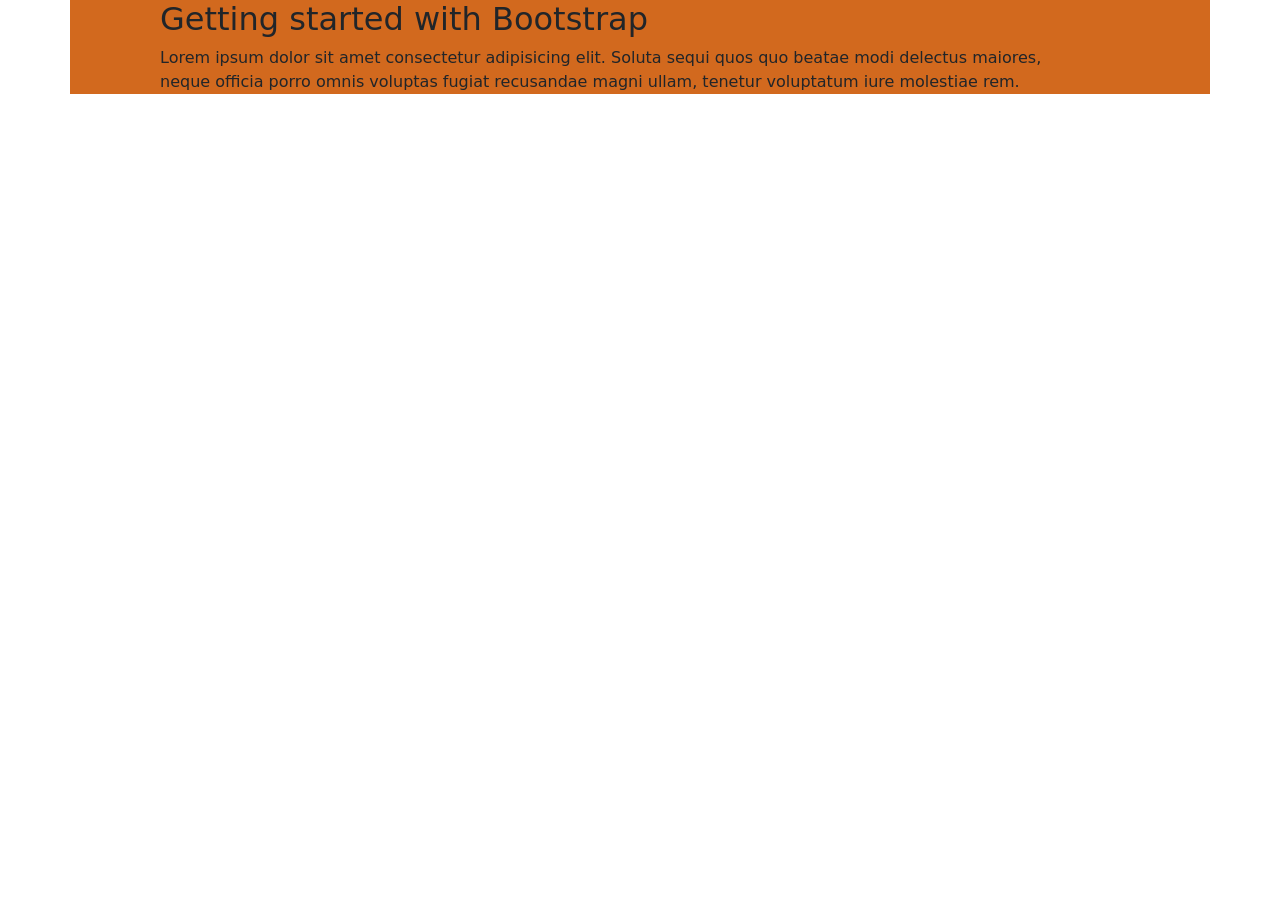
==== bootstrap-jquery/index.html @ 75b0c8d4 "fixed width container" ====
<!doctype html>
<html lang="en">
  <head>
    <meta charset="utf-8">
    <meta name="viewport" content="width=device-width, initial-scale=1">
    <title>Bootstrap demo</title>
    <link href="https://cdn.jsdelivr.net/npm/bootstrap@5.3.1/dist/css/bootstrap.min.css" rel="stylesheet" integrity="sha384-4bw+/aepP/YC94hEpVNVgiZdgIC5+VKNBQNGCHeKRQN+PtmoHDEXuppvnDJzQIu9" crossorigin="anonymous">
    <!-- jQuery library -->
    <script src="https://ajax.googleapis.com/ajax/libs/jquery/3.7.0/jquery.min.js"></script>
    <!--Latest compiled Javascript-->
    <script src="https://cdn.jsdelivr.net/npm/bootstrap@5.3.1/dist/js/bootstrap.min.js" integrity="sha384-Rx+T1VzGupg4BHQYs2gCW9It+akI2MM/mndMCy36UVfodzcJcF0GGLxZIzObiEfa" crossorigin="anonymous"></script>

  </head>
  <style>
    .container {
        background-color: chocolate;
        padding: 0 90px;
    }
  </style>
  <body>
    <div class="container">
        <h2>Getting started with Bootstrap</h2>
        <p>Lorem ipsum dolor sit amet consectetur adipisicing elit. Soluta sequi quos quo beatae modi delectus maiores,<br/> neque officia porro omnis voluptas fugiat recusandae magni ullam, tenetur voluptatum iure molestiae rem.</p>
    </div>
    <script src="https://cdn.jsdelivr.net/npm/bootstrap@5.3.1/dist/js/bootstrap.bundle.min.js" integrity="sha384-HwwvtgBNo3bZJJLYd8oVXjrBZt8cqVSpeBNS5n7C8IVInixGAoxmnlMuBnhbgrkm" crossorigin="anonymous"></script>
  </body>
</html>
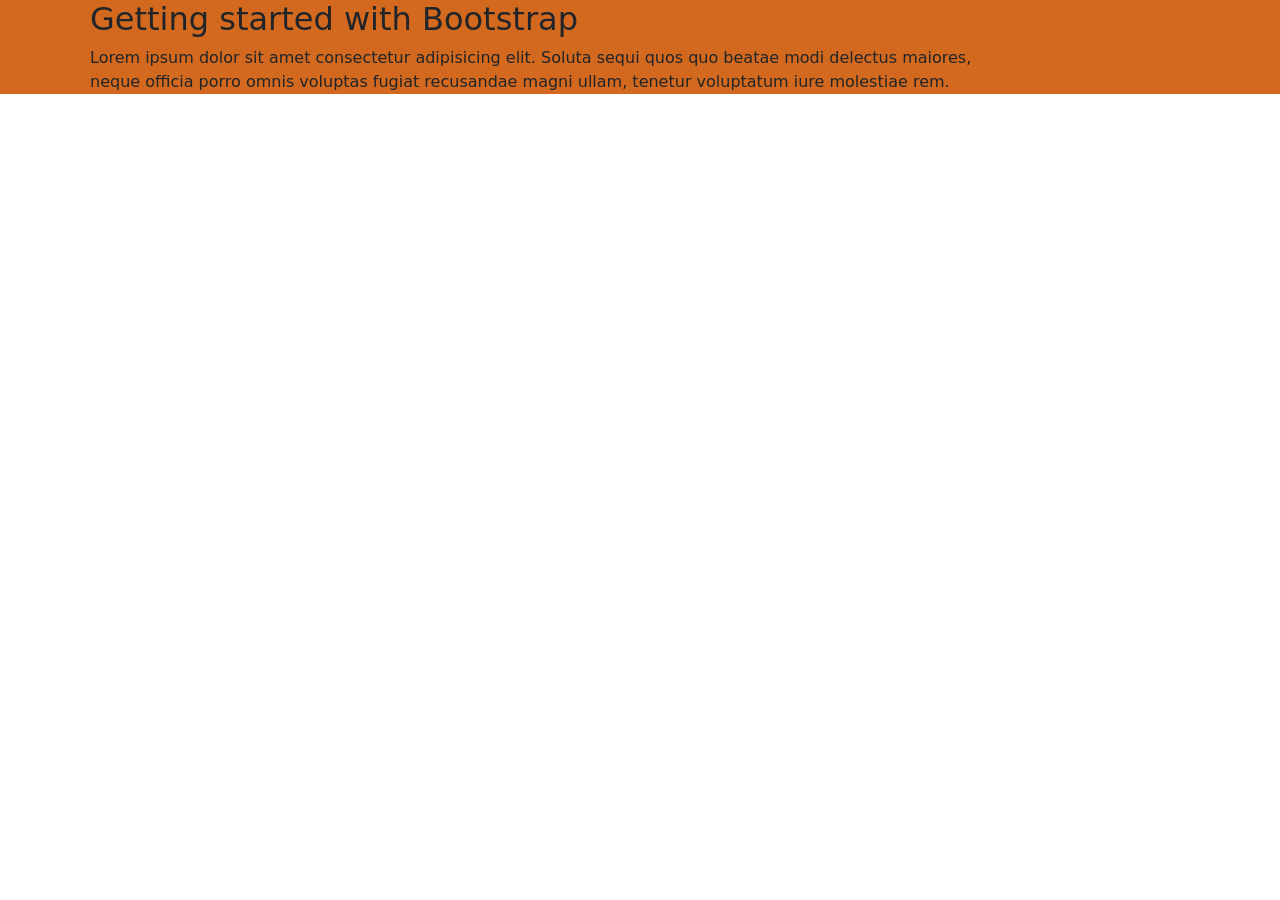
==== commit 05935d4c: "fluid width container" ====
--- a/bootstrap-jquery/index.html
+++ b/bootstrap-jquery/index.html
@@ -12,13 +12,13 @@
 
   </head>
   <style>
-    .container {
+    .container-fluid {
         background-color: chocolate;
         padding: 0 90px;
     }
   </style>
   <body>
-    <div class="container">
+    <div class="container-fluid">
         <h2>Getting started with Bootstrap</h2>
         <p>Lorem ipsum dolor sit amet consectetur adipisicing elit. Soluta sequi quos quo beatae modi delectus maiores,<br/> neque officia porro omnis voluptas fugiat recusandae magni ullam, tenetur voluptatum iure molestiae rem.</p>
     </div>
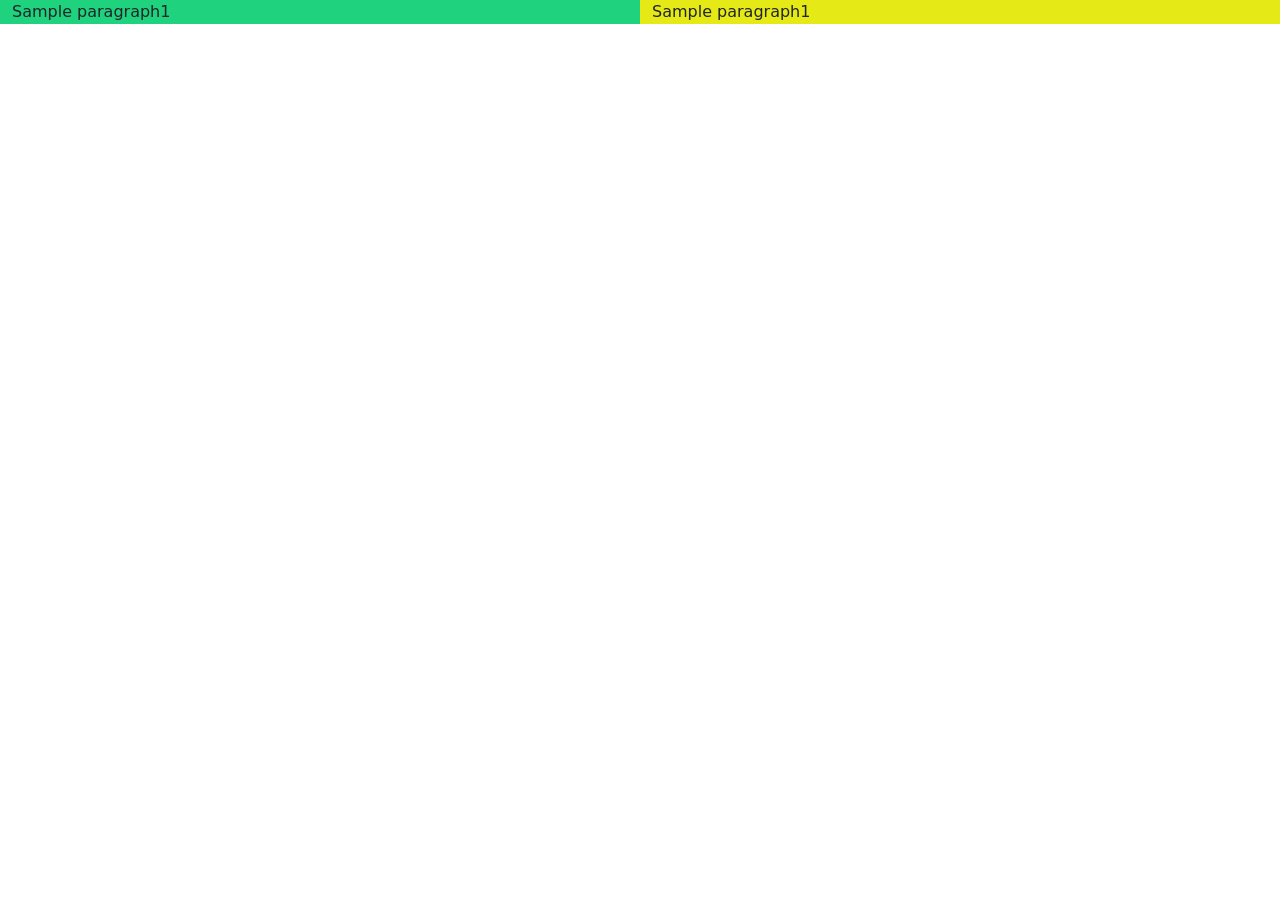
==== commit a89c848f: "grid system" ====
--- a/bootstrap-jquery/index.html
+++ b/bootstrap-jquery/index.html
@@ -12,15 +12,19 @@
 
   </head>
   <style>
-    .container-fluid {
-        background-color: chocolate;
-        padding: 0 90px;
+    .bg1 {
+        background-color: rgb(30, 210, 126);
+    }
+    .bg2 {
+        background-color: rgb(229, 233, 22);
     }
   </style>
   <body>
     <div class="container-fluid">
-        <h2>Getting started with Bootstrap</h2>
-        <p>Lorem ipsum dolor sit amet consectetur adipisicing elit. Soluta sequi quos quo beatae modi delectus maiores,<br/> neque officia porro omnis voluptas fugiat recusandae magni ullam, tenetur voluptatum iure molestiae rem.</p>
+        <div class="row">
+          <div class="col-lg-6 bg1">Sample paragraph1</div>
+          <div class="col-lg-6 bg2">Sample paragraph1</div>
+        </div>
     </div>
     <script src="https://cdn.jsdelivr.net/npm/bootstrap@5.3.1/dist/js/bootstrap.bundle.min.js" integrity="sha384-HwwvtgBNo3bZJJLYd8oVXjrBZt8cqVSpeBNS5n7C8IVInixGAoxmnlMuBnhbgrkm" crossorigin="anonymous"></script>
   </body>
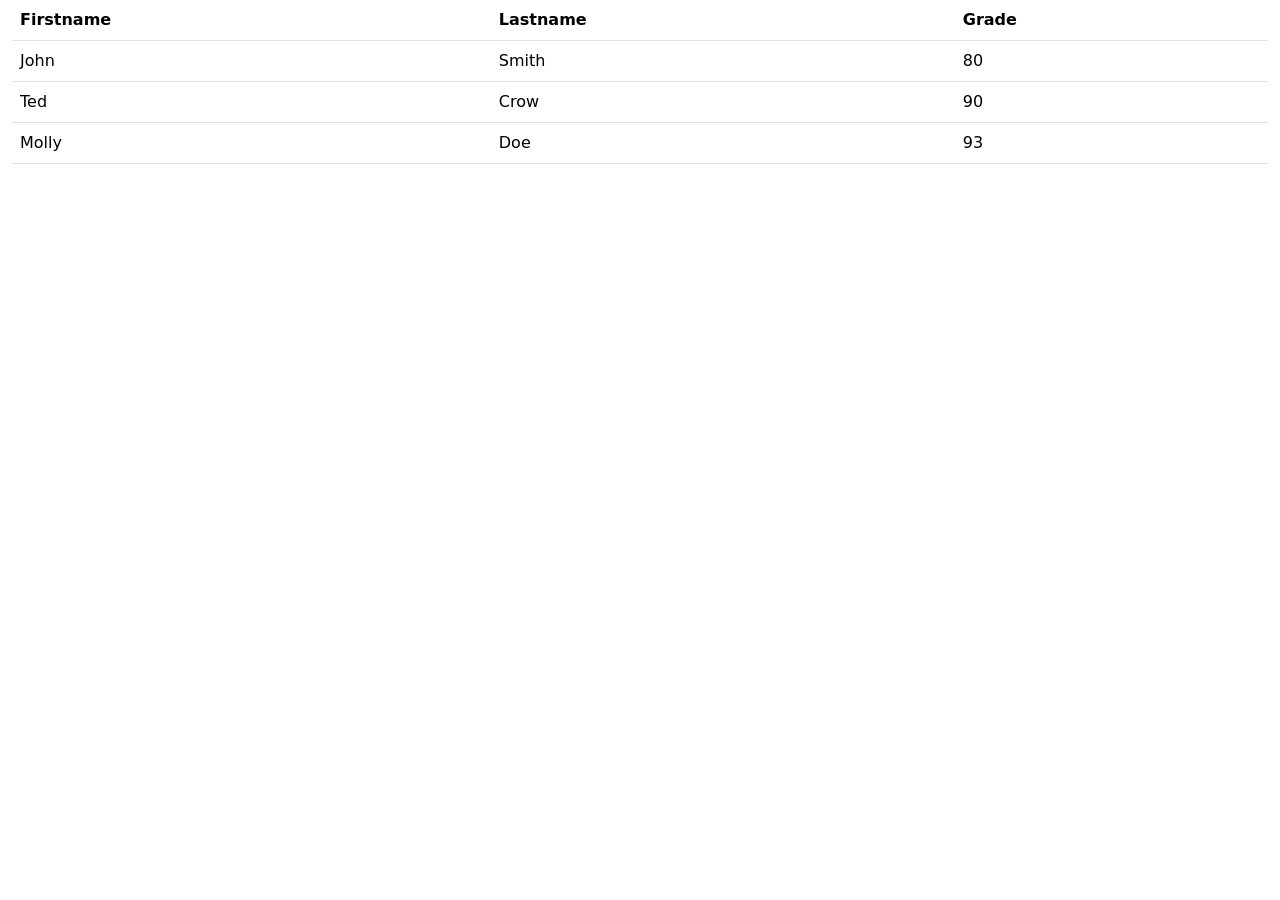
==== commit 1f7c12d0: "bootstrap tables" ====
--- a/bootstrap-jquery/index.html
+++ b/bootstrap-jquery/index.html
@@ -11,20 +11,36 @@
     <script src="https://cdn.jsdelivr.net/npm/bootstrap@5.3.1/dist/js/bootstrap.min.js" integrity="sha384-Rx+T1VzGupg4BHQYs2gCW9It+akI2MM/mndMCy36UVfodzcJcF0GGLxZIzObiEfa" crossorigin="anonymous"></script>
 
   </head>
-  <style>
-    .bg1 {
-        background-color: rgb(30, 210, 126);
-    }
-    .bg2 {
-        background-color: rgb(229, 233, 22);
-    }
-  </style>
   <body>
     <div class="container-fluid">
-        <div class="row">
-          <div class="col-lg-6 bg1">Sample paragraph1</div>
-          <div class="col-lg-6 bg2">Sample paragraph1</div>
-        </div>
+      <div>
+        <table class="table table-hover">
+          <thead>
+            <tr>
+              <th>Firstname</th>
+              <th>Lastname</th>
+              <th>Grade</th>
+            </tr>
+          </thead>
+          <tbody>
+            <tr>
+              <td>John </td>
+              <td>Smith</td>
+              <td>80</td>
+            </tr>
+            <tr>
+              <td>Ted</td>
+              <td>Crow</td>
+              <td>90</td>
+            </tr>
+            <tr>
+              <td>Molly</td>
+              <td>Doe</td>
+              <td>93</td>
+            </tr>
+          </tbody>
+        </table>
+      </div>
     </div>
     <script src="https://cdn.jsdelivr.net/npm/bootstrap@5.3.1/dist/js/bootstrap.bundle.min.js" integrity="sha384-HwwvtgBNo3bZJJLYd8oVXjrBZt8cqVSpeBNS5n7C8IVInixGAoxmnlMuBnhbgrkm" crossorigin="anonymous"></script>
   </body>
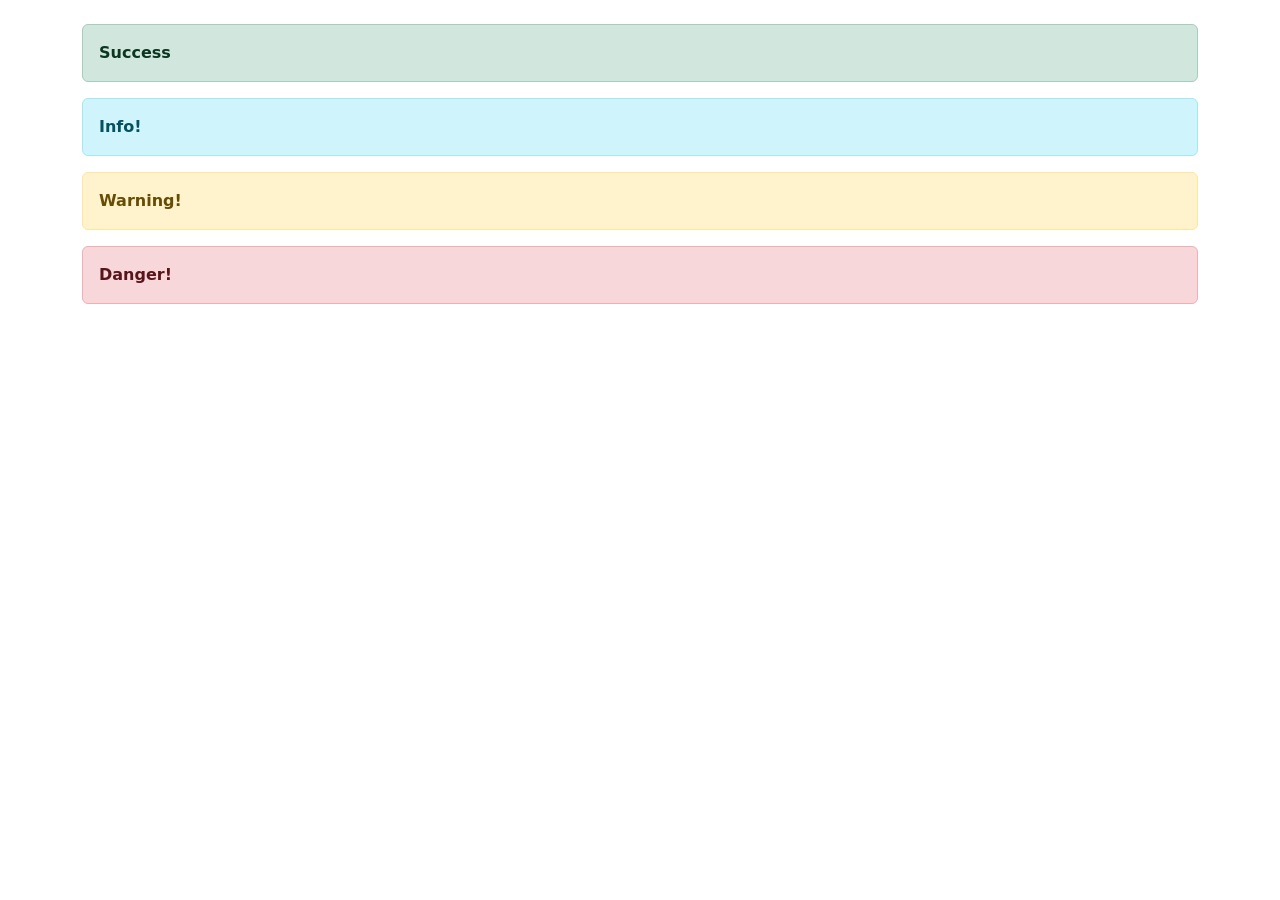
==== commit ff8d10b1: "botstrap alerts" ====
--- a/bootstrap-jquery/index.html
+++ b/bootstrap-jquery/index.html
@@ -12,34 +12,19 @@
 
   </head>
   <body>
-    <div class="container-fluid">
-      <div>
-        <table class="table table-hover">
-          <thead>
-            <tr>
-              <th>Firstname</th>
-              <th>Lastname</th>
-              <th>Grade</th>
-            </tr>
-          </thead>
-          <tbody>
-            <tr>
-              <td>John </td>
-              <td>Smith</td>
-              <td>80</td>
-            </tr>
-            <tr>
-              <td>Ted</td>
-              <td>Crow</td>
-              <td>90</td>
-            </tr>
-            <tr>
-              <td>Molly</td>
-              <td>Doe</td>
-              <td>93</td>
-            </tr>
-          </tbody>
-        </table>
+    <div class="container">
+      <br>
+      <div class="alert alert-success">
+        <strong>Success</strong>
+      </div>
+      <div class="alert alert-info">
+        <strong>Info!</strong>
+      </div>
+      <div class="alert alert-warning">
+        <strong>Warning!</strong>
+      </div>
+      <div class="alert alert-danger">
+        <strong>Danger!</strong>
       </div>
     </div>
     <script src="https://cdn.jsdelivr.net/npm/bootstrap@5.3.1/dist/js/bootstrap.bundle.min.js" integrity="sha384-HwwvtgBNo3bZJJLYd8oVXjrBZt8cqVSpeBNS5n7C8IVInixGAoxmnlMuBnhbgrkm" crossorigin="anonymous"></script>
